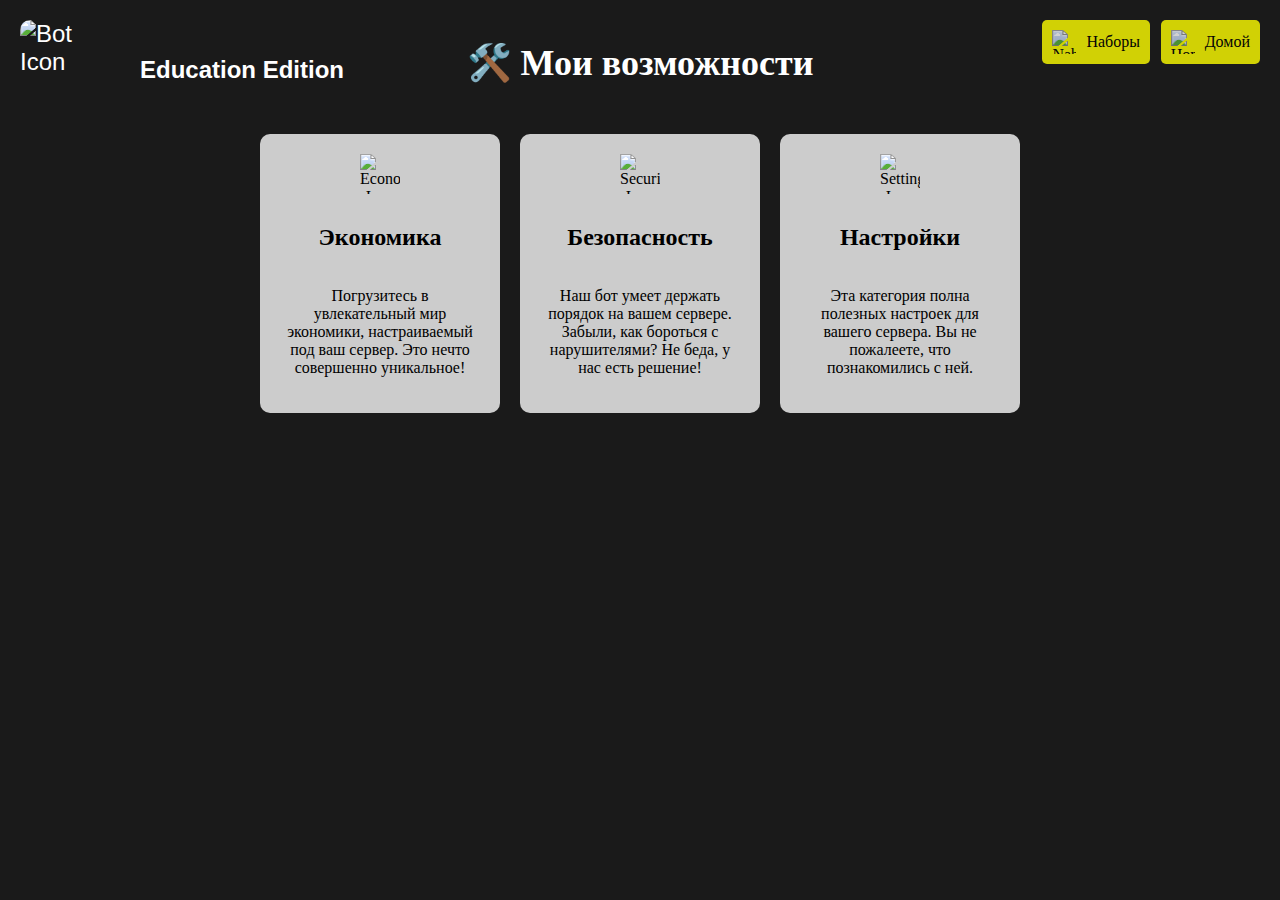
==== bot.html @ 07871525 "Add files via upload" ====
<!DOCTYPE html>
<html lang="en">

<head>
  <meta charset="UTF-8">
  <meta name="viewport" content="width=device-width, initial-scale=1.0">
  <style>
    body {
      background-color: #222;
      display: flex;
      flex-direction: column;
      align-items: center;
      height: 100vh;
      margin: 0;
    }

    #header {
      margin-bottom: 30px;
    }

    #capabilitiesText {
      color: white;
      font-size: 36px;
      margin-bottom: 20px;
    }

    .container {
      display: flex;
      flex-wrap: wrap;
      justify-content: center;
    }

    .card {
      background-color: #ccc;
      border-radius: 10px;
      margin: 0 10px 20px 10px;
      padding: 20px;
      width: 200px;
      text-align: center;
      display: flex;
      flex-direction: column;
      align-items: center;
    }

    .icon {
      width: 40px;
      height: 40px;
      margin-bottom: 10px;
    }

    body {
      margin: 0;
      overflow: hidden;
      background-color: #1a1a1a;
    }

    canvas {
      display: block;
    }

    #contentContainer {
      position: absolute;
      top: 20px;
      left: 20px;
      text-align: left;
      color: white;
      font-family: 'Arial', sans-serif;
      font-size: 24px;
      display: flex;
      align-items: center;
    }

    #botIcon {
      width: 100px;
      height: 100px;
      margin-right: 20px;
      border-radius: 10px;
    }

    #naborButton,
    #homeButton {
      position: fixed;
      display: flex;
      align-items: center;
      justify-content: center;
      padding: 10px;
      border: none;
      border-radius: 5px;
      cursor: pointer;
      z-index: 1;
      transition: background-color 0.3s, opacity 0.3s;
      opacity: 0.8;
      color: black;
    }

    #naborButton {
      right: 130px;
      top: 20px;
      background-color: yellow;
    }

    #homeButton {
      right: 20px;
      top: 20px;
      background-color: yellow;
    }

    #naborButton img,
    #homeButton img {
      width: 24px;
      height: 24px;
      margin-right: 10px;
    }

    #naborButton:hover,
    #homeButton:hover {
      background-color: #5a4fcf;
      opacity: 1;
    }
  </style>
</head>

<body>
  <div id="header">
    <img src="" alt="">
    <h1 id="capabilitiesText">🛠️ Мои возможности</h1>
  </div>

  <div class="container">
    <div class="card">
      <img class="icon"
        src="https://media.discordapp.net/attachments/1000673270128967706/1185508000983687198/image.png?ex=658fdd5d&is=657d685d&hm=c8ccd13ba897fb5ca2bb7aedd52796b40da0255f26fca2acdc1481538de83f13&=&format=webp&quality=lossless"
        alt="Economy Icon">
      <h2>Экономика</h2>
      <p>Погрузитесь в увлекательный мир экономики, настраиваемый под ваш сервер. Это нечто совершенно уникальное!</p>
    </div>

    <div class="card" id="securityCard">
      <img class="icon"
        src="https://media.discordapp.net/attachments/1000673270128967706/1185512338334433340/image.png?ex=658fe167&is=657d6c67&hm=5b14644b51c5ef4c6d87dadaba355636cb1e6726f358949d1e5ffd9565018730&=&format=webp&quality=lossless"
        alt="Security Icon">
      <h2>Безопасность</h2>
      <p>Наш бот умеет держать порядок на вашем сервере. Забыли, как бороться с нарушителями? Не беда, у нас есть решение!</p>
    </div>

    <div class="card" id="settingsCard">
      <img class="icon"
        src="https://media.discordapp.net/attachments/1000673270128967706/1185513312654471279/image.png?ex=658fe24f&is=657d6d4f&hm=b030c526348ec6a674c8e086e8e2d98a99efd3bd8f44d70560b4c7891fb5f894&=&format=webp&quality=lossless"
        alt="Settings Icon">
      <h2>Настройки</h2>
      <p>Эта категория полна полезных настроек для вашего сервера. Вы не пожалеете, что познакомились с ней.</p>
    </div>
  </div>

  <div id="contentContainer">
    <img id="botIcon"
      src="https://media.discordapp.net/attachments/1000673270128967706/1151490596469481472/IMG_20230913_151012.jpg?ex=658c14af&is=65799faf&hm=e2759cbcc80714e86598741d05b38f59c44a46e4a
      edddae9ec9a9851968ed78c&=&format=webp" alt="Bot Icon">
    <div>
      <strong>Education Edition</strong>
    </div>
  </div>

  <div id="naborButton" onclick="window.location.href='nabor.html'">
    <img
      src="https://media.discordapp.net/attachments/1000673270128967706/1185484821615620176/image.png?ex=658fc7c6&is=657d52c6&hm=35472f3b57f74cf71f8084177839ff936670b8d04302bbce109811aa799229db&=&format=webp&quality=lossless"
      alt="Nabor Icon">
    Наборы
  </div>

  <div id="homeButton" onclick="window.location.href='index.html'">
    <img
      src="https://media.discordapp.net/attachments/1000673270128967706/1185519830762266675/image.png?ex=658fe861&is=657d7361&hm=afeeae3a1293665db15f56c5&=&format=webp&quality=lossless"
      alt="Home Icon">
    Домой
  </div>

</body>

</html>
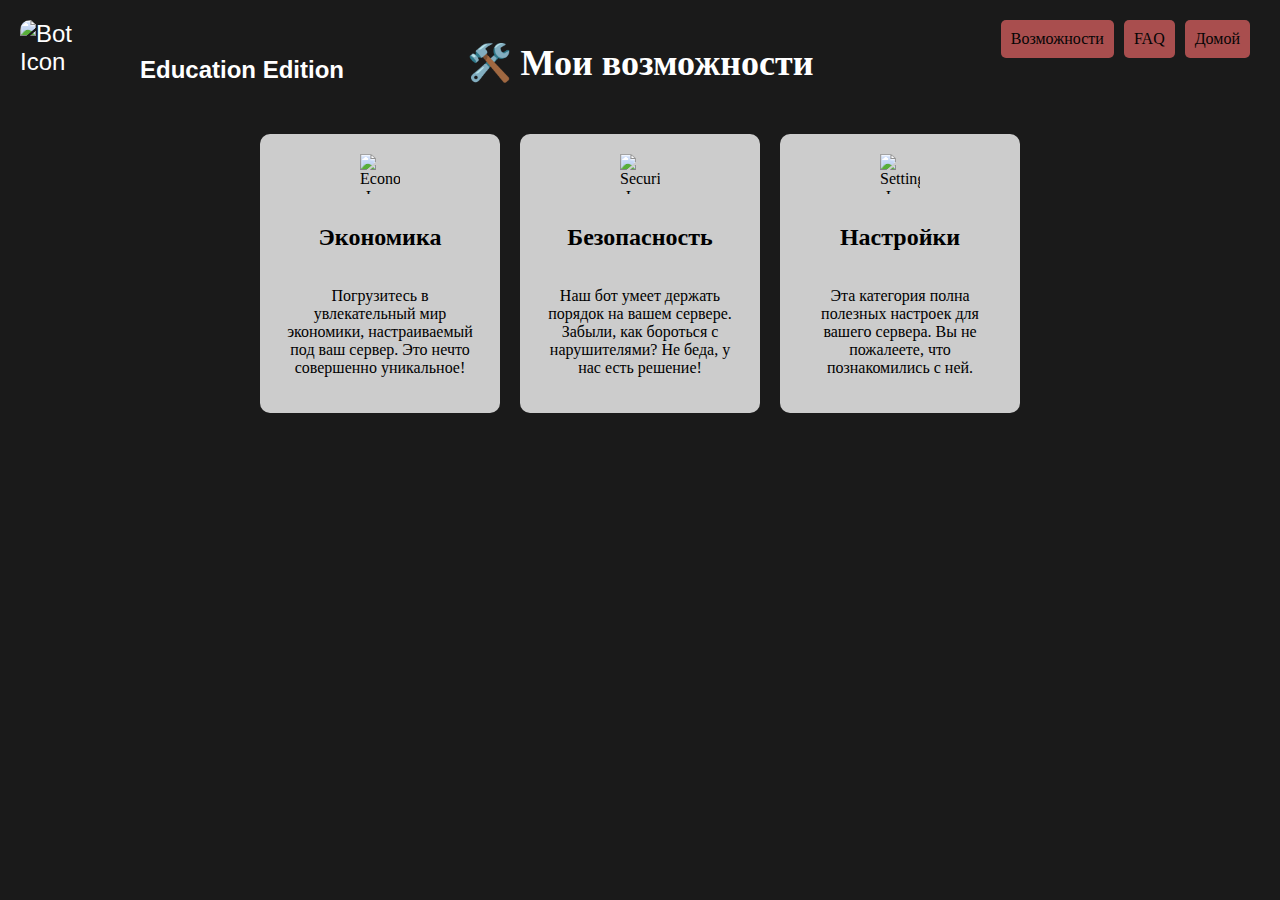
==== commit 61b0e07a: "bot.html" ====
--- a/bot.html
+++ b/bot.html
@@ -2,178 +2,163 @@
 <html lang="en">
 
 <head>
-  <meta charset="UTF-8">
-  <meta name="viewport" content="width=device-width, initial-scale=1.0">
-  <style>
-    body {
-      background-color: #222;
-      display: flex;
-      flex-direction: column;
-      align-items: center;
-      height: 100vh;
-      margin: 0;
-    }
+    <meta charset="UTF-8">
+    <meta name="viewport" content="width=device-width, initial-scale=1.0">
+    <style>
+        body {
+            background-color: #222;
+            display: flex;
+            flex-direction: column;
+            align-items: center;
+            height: 100vh;
+            margin: 0;
+        }
 
-    #header {
-      margin-bottom: 30px;
-    }
+        #header {
+            margin-bottom: 30px;
+        }
 
-    #capabilitiesText {
-      color: white;
-      font-size: 36px;
-      margin-bottom: 20px;
-    }
+        #capabilitiesText {
+            color: white;
+            font-size: 36px;
+            margin-bottom: 20px;
+        }
 
-    .container {
-      display: flex;
-      flex-wrap: wrap;
-      justify-content: center;
-    }
+        .container {
+            display: flex;
+            flex-wrap: wrap;
+            justify-content: center;
+        }
 
-    .card {
-      background-color: #ccc;
-      border-radius: 10px;
-      margin: 0 10px 20px 10px;
-      padding: 20px;
-      width: 200px;
-      text-align: center;
-      display: flex;
-      flex-direction: column;
-      align-items: center;
-    }
+        .card {
+            background-color: #ccc;
+            border-radius: 10px;
+            margin: 0 10px 20px 10px;
+            padding: 20px;
+            width: 200px;
+            text-align: center;
+            display: flex;
+            flex-direction: column;
+            align-items: center;
+            transition: transform 0.3s ease-in-out;
+        }
 
-    .icon {
-      width: 40px;
-      height: 40px;
-      margin-bottom: 10px;
-    }
+        .card:hover {
+            transform: scale(1.05);
+        }
 
-    body {
-      margin: 0;
-      overflow: hidden;
-      background-color: #1a1a1a;
-    }
+        .icon {
+            width: 40px;
+            height: 40px;
+            margin-bottom: 10px;
+        }
 
-    canvas {
-      display: block;
-    }
+        body {
+            margin: 0;
+            overflow: hidden;
+            background-color: #1a1a1a;
+        }
 
-    #contentContainer {
-      position: absolute;
-      top: 20px;
-      left: 20px;
-      text-align: left;
-      color: white;
-      font-family: 'Arial', sans-serif;
-      font-size: 24px;
-      display: flex;
-      align-items: center;
-    }
+        canvas {
+            display: block;
+        }
 
-    #botIcon {
-      width: 100px;
-      height: 100px;
-      margin-right: 20px;
-      border-radius: 10px;
-    }
+        #contentContainer {
+            position: absolute;
+            top: 20px;
+            left: 20px;
+            text-align: left;
+            color: white;
+            font-family: 'Arial', sans-serif;
+            font-size: 24px;
+            display: flex;
+            align-items: center;
+        }
 
-    #naborButton,
-    #homeButton {
-      position: fixed;
-      display: flex;
-      align-items: center;
-      justify-content: center;
-      padding: 10px;
-      border: none;
-      border-radius: 5px;
-      cursor: pointer;
-      z-index: 1;
-      transition: background-color 0.3s, opacity 0.3s;
-      opacity: 0.8;
-      color: black;
-    }
+        #botIcon {
+            width: 100px;
+            height: 100px;
+            margin-right: 20px;
+            border-radius: 10px;
+        }
 
-    #naborButton {
-      right: 130px;
-      top: 20px;
-      background-color: yellow;
-    }
+        .navigation-buttons {
+            display: flex;
+            position: fixed;
+            top: 20px;
+            right: 20px;
+            z-index: 1;
+        }
 
-    #homeButton {
-      right: 20px;
-      top: 20px;
-      background-color: yellow;
-    }
+        .nav-button {
+            padding: 10px;
+            border: none;
+            border-radius: 5px;
+            cursor: pointer;
+            margin-right: 10px;
+            background-color: #CD5C5C;
+            opacity: 0.8;
+            color: black;
+            text-decoration: none;
+            transition: background-color 0.3s, opacity 0.3s, transform 0.3s ease-in-out;
+        }
 
-    #naborButton img,
-    #homeButton img {
-      width: 24px;
-      height: 24px;
-      margin-right: 10px;
-    }
-
-    #naborButton:hover,
-    #homeButton:hover {
-      background-color: #5a4fcf;
-      opacity: 1;
-    }
-  </style>
+        .nav-button:hover {
+            background-color: #CD5C5C;
+            opacity: 1;
+            transform: scale(1.1);
+        }
+    </style>
 </head>
 
 <body>
-  <div id="header">
-    <img src="" alt="">
-    <h1 id="capabilitiesText">🛠️ Мои возможности</h1>
-  </div>
-
-  <div class="container">
-    <div class="card">
-      <img class="icon"
-        src="https://media.discordapp.net/attachments/1000673270128967706/1185508000983687198/image.png?ex=658fdd5d&is=657d685d&hm=c8ccd13ba897fb5ca2bb7aedd52796b40da0255f26fca2acdc1481538de83f13&=&format=webp&quality=lossless"
-        alt="Economy Icon">
-      <h2>Экономика</h2>
-      <p>Погрузитесь в увлекательный мир экономики, настраиваемый под ваш сервер. Это нечто совершенно уникальное!</p>
+    <div id="header">
+        <img src="" alt="">
+        <h1 id="capabilitiesText">🛠️ Мои возможности</h1>
     </div>
 
-    <div class="card" id="securityCard">
-      <img class="icon"
-        src="https://media.discordapp.net/attachments/1000673270128967706/1185512338334433340/image.png?ex=658fe167&is=657d6c67&hm=5b14644b51c5ef4c6d87dadaba355636cb1e6726f358949d1e5ffd9565018730&=&format=webp&quality=lossless"
-        alt="Security Icon">
-      <h2>Безопасность</h2>
-      <p>Наш бот умеет держать порядок на вашем сервере. Забыли, как бороться с нарушителями? Не беда, у нас есть решение!</p>
+    <div class="container">
+        <div class="card">
+            <img class="icon"
+                src="https://media.discordapp.net/attachments/1000673270128967706/1185508000983687198/image.png?ex=658fdd5d&is=657d685d&hm=c8ccd13ba897fb5ca2bb7aedd52796b40da0255f26fca2acdc1481538de83f13&=&format=webp&quality=lossless"
+                alt="Economy Icon">
+            <h2>Экономика</h2>
+            <p>Погрузитесь в увлекательный мир экономики, настраиваемый под ваш сервер. Это нечто совершенно уникальное!
+            </p>
+        </div>
+
+        <div class="card" id="securityCard">
+            <img class="icon"
+                src="https://media.discordapp.net/attachments/1000673270128967706/1185512338334433340/image.png?ex=658fe167&is=657d6c67&hm=5b14644b51c5ef4c6d87dadaba355636cb1e6726f358949d1e5ffd9565018730&=&format=webp&quality=lossless"
+                alt="Security Icon">
+            <h2>Безопасность</h2>
+            <p>Наш бот умеет держать порядок на вашем сервере. Забыли, как бороться с нарушителями? Не беда, у нас есть
+                решение!</p>
+        </div>
+
+        <div class="card" id="settingsCard">
+            <img class="icon"
+                src="https://media.discordapp.net/attachments/1000673270128967706/1185513312654471279/image.png?ex=658fe24f&is=657d6d4f&hm=b030c526348ec6a674c8e086e8e2d98a99efd3bd8f44d70560b4c7891fb5f894&=&format=webp&quality=lossless"
+                alt="Settings Icon">
+            <h2>Настройки</h2>
+            <p>Эта категория полна полезных настроек для вашего сервера. Вы не пожалеете, что познакомились с ней.</p>
+        </div>
     </div>
 
-    <div class="card" id="settingsCard">
-      <img class="icon"
-        src="https://media.discordapp.net/attachments/1000673270128967706/1185513312654471279/image.png?ex=658fe24f&is=657d6d4f&hm=b030c526348ec6a674c8e086e8e2d98a99efd3bd8f44d70560b4c7891fb5f894&=&format=webp&quality=lossless"
-        alt="Settings Icon">
-      <h2>Настройки</h2>
-      <p>Эта категория полна полезных настроек для вашего сервера. Вы не пожалеете, что познакомились с ней.</p>
+    <div id="contentContainer">
+        <img id="botIcon"
+            src="https://media.discordapp.net/attachments/1000673270128967706/1151490596469481472/IMG_20230913_151012.jpg?ex=658c14af&is=65799faf&hm=e2759cbcc80714e86598741d05b38f59c44a46e4a
+            edddae9ec9a9851968ed78c&=&format=webp" alt="Bot Icon">
+        <div>
+            <strong>Education Edition</strong>
+        </div>
     </div>
-  </div>
 
-  <div id="contentContainer">
-    <img id="botIcon"
-      src="https://media.discordapp.net/attachments/1000673270128967706/1151490596469481472/IMG_20230913_151012.jpg?ex=658c14af&is=65799faf&hm=e2759cbcc80714e86598741d05b38f59c44a46e4a
-      edddae9ec9a9851968ed78c&=&format=webp" alt="Bot Icon">
-    <div>
-      <strong>Education Edition</strong>
+    <div class="navigation-buttons">
+        <a href="bot.html" class="nav-button">Возможности</a>
+        <a href="nabor.html" class="nav-button">FAQ</a>
+        <a href="index.html" class="nav-button">Домой</a>
     </div>
-  </div>
-
-  <div id="naborButton" onclick="window.location.href='nabor.html'">
-    <img
-      src="https://media.discordapp.net/attachments/1000673270128967706/1185484821615620176/image.png?ex=658fc7c6&is=657d52c6&hm=35472f3b57f74cf71f8084177839ff936670b8d04302bbce109811aa799229db&=&format=webp&quality=lossless"
-      alt="Nabor Icon">
-    Наборы
-  </div>
-
-  <div id="homeButton" onclick="window.location.href='index.html'">
-    <img
-      src="https://media.discordapp.net/attachments/1000673270128967706/1185519830762266675/image.png?ex=658fe861&is=657d7361&hm=afeeae3a1293665db15f56c5&=&format=webp&quality=lossless"
-      alt="Home Icon">
-    Домой
-  </div>
 
 </body>
 
